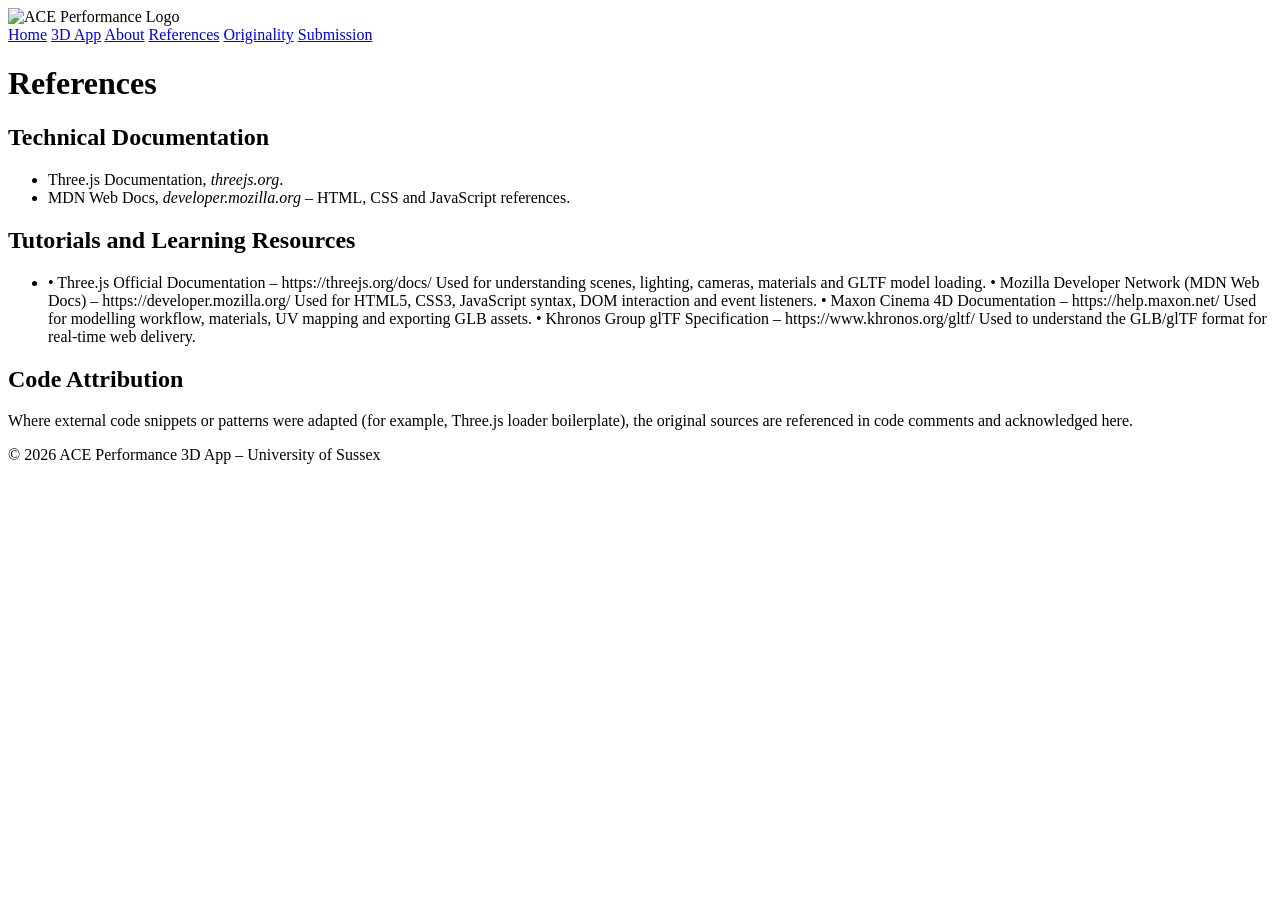
==== references.html @ 4a5968ff "Website HTML" ====
﻿<!-- References section compiled by Aaron W-G.
AI used only to help format publicly available sources clearly. -->

<!DOCTYPE html>
<html lang="en">
<head>
  <meta charset="UTF-8" />
  <title>ACE Performance 3D – References</title>
  <link rel="stylesheet" href="css/StyleSheet1.css" />
</head>
<body>
<header class="site-header">
  <div class="logo">
    <img src="media/logo-header.png"
         alt="ACE Performance Logo"
         class="logo-img">
  </div>

  <nav class="main-nav">
    <a href="index.html" class="active">Home</a>
    <a href="app.html">3D App</a>
    <a href="about.html">About</a>
    <a href="references.html">References</a>
    <a href="statement.html">Originality</a>
    <a href="submission.html">Submission</a>
  </nav>
</header>



  <main class="content">
    <h1>References</h1>

    <section>
      <h2>Technical Documentation</h2>
      <ul>
        <li>Three.js Documentation, <em>threejs.org</em>.</li>
        <li>MDN Web Docs, <em>developer.mozilla.org</em> – HTML, CSS and JavaScript references.</li>
      </ul>
    </section>

    <section>
      <h2>Tutorials and Learning Resources</h2>
      <ul>
        <li>• Three.js Official Documentation – https://threejs.org/docs/
            Used for understanding scenes, lighting, cameras, materials and GLTF model loading.

            • Mozilla Developer Network (MDN Web Docs) – https://developer.mozilla.org/
            Used for HTML5, CSS3, JavaScript syntax, DOM interaction and event listeners.

            • Maxon Cinema 4D Documentation – https://help.maxon.net/
            Used for modelling workflow, materials, UV mapping and exporting GLB assets.

            • Khronos Group glTF Specification – https://www.khronos.org/gltf/
            Used to understand the GLB/glTF format for real-time web delivery.</li>
      </ul>
    </section>

    <section>
      <h2>Code Attribution</h2>
      <p>
        Where external code snippets or patterns were adapted (for example, Three.js loader 
        boilerplate), the original sources are referenced in code comments and acknowledged here.
      </p>
    </section>
  </main>

  <footer class="site-footer">
    <p>&copy; 2026 ACE Performance 3D App – University of Sussex</p>
  </footer>
</body>
</html>
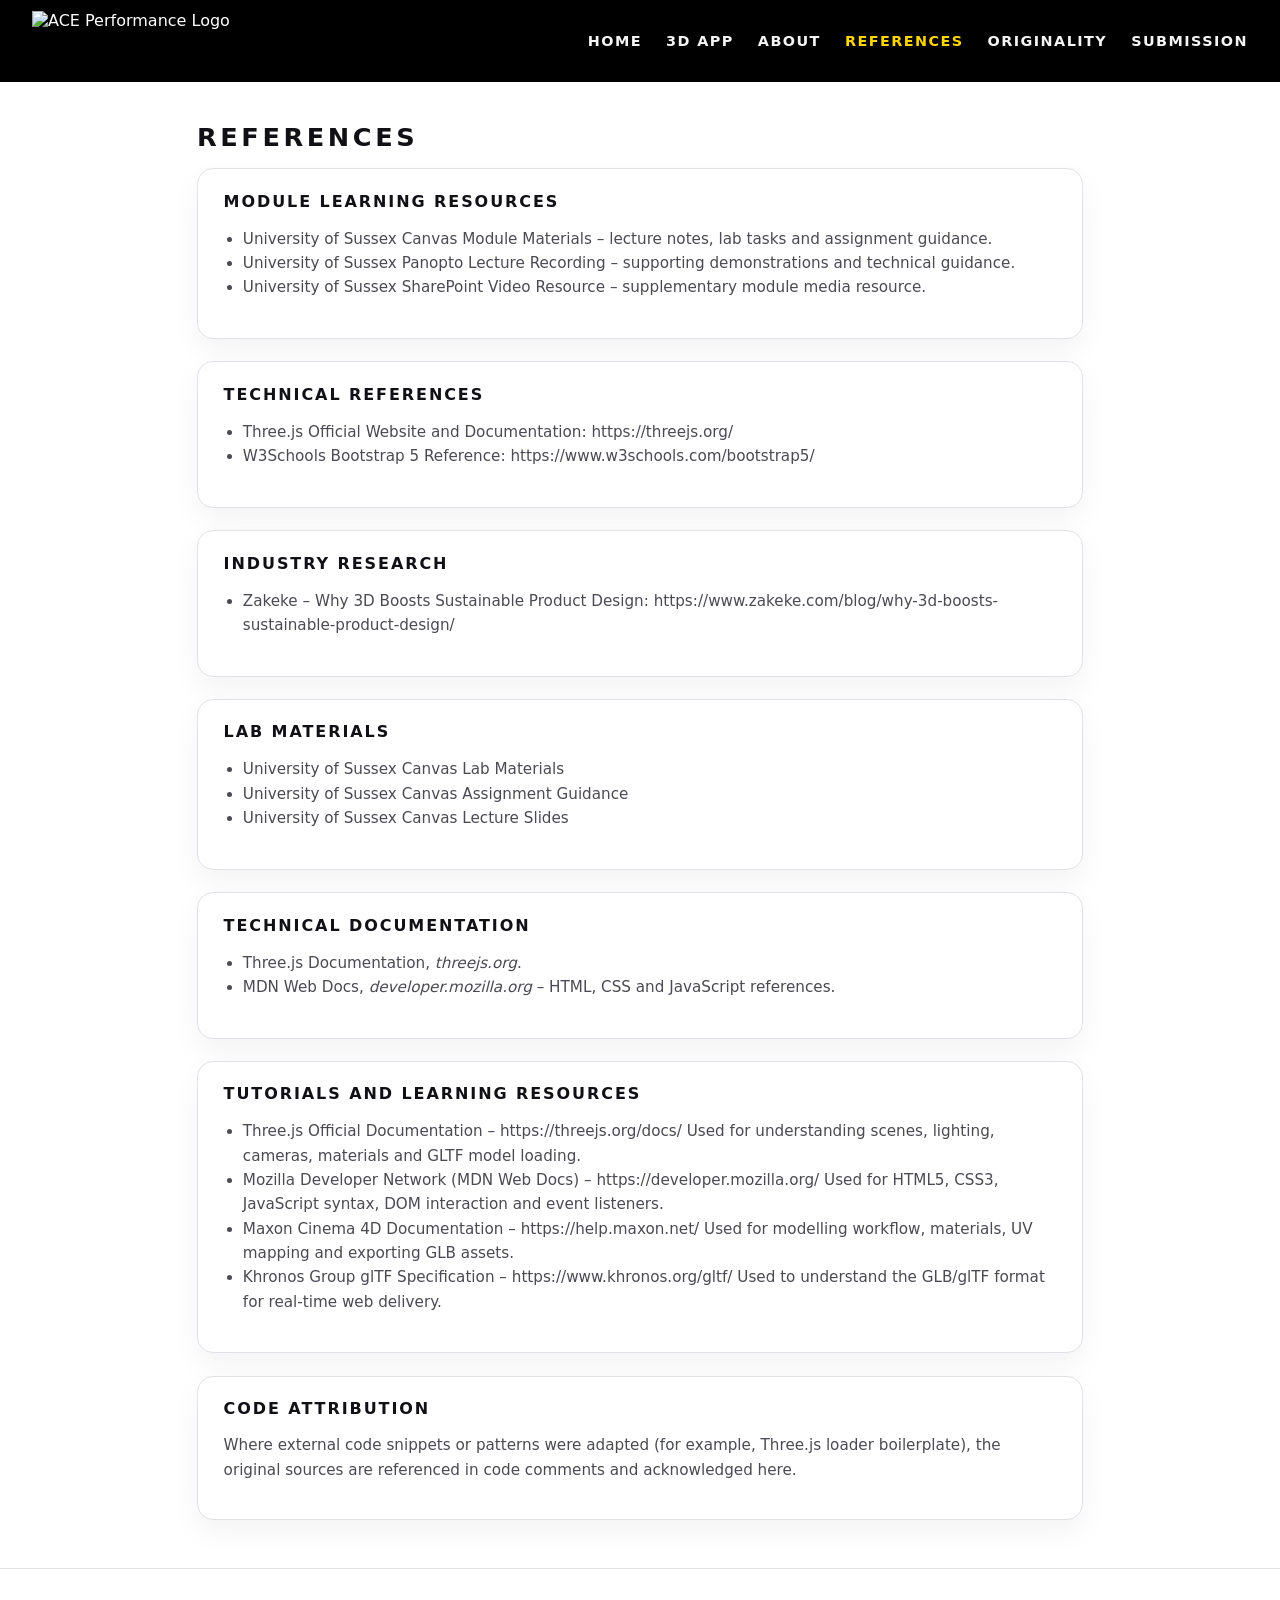
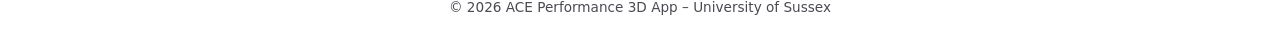
==== commit 0902741f: "UPDATED HTML FILES" ====
--- a/references.html
+++ b/references.html
@@ -17,10 +17,10 @@
   </div>
 
   <nav class="main-nav">
-    <a href="index.html" class="active">Home</a>
+    <a href="index.html"> Home</a>
     <a href="app.html">3D App</a>
     <a href="about.html">About</a>
-    <a href="references.html">References</a>
+    <a href="references.html" class="active">References</a>
     <a href="statement.html">Originality</a>
     <a href="submission.html">Submission</a>
   </nav>
@@ -30,6 +30,66 @@
 
   <main class="content">
     <h1>References</h1>
+
+    <section>
+      <h2>Module Learning Resources</h2>
+
+      <ul>
+        <li>
+          University of Sussex Canvas Module Materials – lecture notes, lab tasks and assignment guidance.
+        </li>
+
+        <li>
+          University of Sussex Panopto Lecture Recording – supporting demonstrations and technical guidance.
+        </li>
+
+        <li>
+          University of Sussex SharePoint Video Resource – supplementary module media resource.
+        </li>
+      </ul>
+    </section>
+
+    <section>
+      <h2>Technical References</h2>
+
+      <ul>
+        <li>
+          Three.js Official Website and Documentation:
+          https://threejs.org/
+        </li>
+
+        <li>
+          W3Schools Bootstrap 5 Reference:
+          https://www.w3schools.com/bootstrap5/
+        </li>
+      </ul>
+    </section>
+
+    <section>
+      <h2>Industry Research</h2>
+
+      <ul>
+        <li>
+          Zakeke – Why 3D Boosts Sustainable Product Design:
+          https://www.zakeke.com/blog/why-3d-boosts-sustainable-product-design/
+        </li>
+      </ul>
+    </section>
+
+    <section>
+      <h2>Lab materials</h2>
+
+      <ul>
+        <li>
+          University of Sussex Canvas Lab Materials
+          </li>
+          <li>University of Sussex Canvas Assignment Guidance</li>
+          
+          <li>University of Sussex Canvas Lecture Slides 
+            </li>
+    
+      </ul>
+    </section>
 
     <section>
       <h2>Technical Documentation</h2>
@@ -42,16 +102,16 @@
     <section>
       <h2>Tutorials and Learning Resources</h2>
       <ul>
-        <li>• Three.js Official Documentation – https://threejs.org/docs/
-            Used for understanding scenes, lighting, cameras, materials and GLTF model loading.
+        <li>Three.js Official Documentation – https://threejs.org/docs/
+            Used for understanding scenes, lighting, cameras, materials and GLTF model loading. </li>
 
-            • Mozilla Developer Network (MDN Web Docs) – https://developer.mozilla.org/
-            Used for HTML5, CSS3, JavaScript syntax, DOM interaction and event listeners.
+            <li>Mozilla Developer Network (MDN Web Docs) – https://developer.mozilla.org/
+            Used for HTML5, CSS3, JavaScript syntax, DOM interaction and event listeners. </li>
 
-            • Maxon Cinema 4D Documentation – https://help.maxon.net/
-            Used for modelling workflow, materials, UV mapping and exporting GLB assets.
+            <li>Maxon Cinema 4D Documentation – https://help.maxon.net/
+            Used for modelling workflow, materials, UV mapping and exporting GLB assets.</li>
 
-            • Khronos Group glTF Specification – https://www.khronos.org/gltf/
+            <li>Khronos Group glTF Specification – https://www.khronos.org/gltf/
             Used to understand the GLB/glTF format for real-time web delivery.</li>
       </ul>
     </section>
--- a/css/StyleSheet1.css
+++ b/css/StyleSheet1.css
@@ -0,0 +1,421 @@
+﻿/* ---------------------------------
+   ACE PERFORMANCE - Fitness / Lifestyle brand
+   Palette: black / white / yellow
+---------------------------------- */
+
+:root {
+  --bg: #ffffff;
+  --bg-alt: #f5f5f7;
+  --text: #101015;
+  --muted: #4a4a52;
+  --accent: #ffd600;      
+  --accent-dark: #e3b900;
+  --border: #e1e1e8;
+}
+
+/* Reset-ish */
+
+*,
+*::before,
+*::after {
+  box-sizing: border-box;
+}
+
+body {
+  margin: 0;
+  font-family: system-ui, -apple-system, BlinkMacSystemFont, "Segoe UI", sans-serif;
+  background: var(--bg);
+  color: var(--text);
+}
+
+/* Header */
+
+.site-header {
+  display: flex;
+  justify-content: space-between;
+  align-items: center;
+  padding: 0.7rem 2rem;
+  background: #000000;
+  color: #ffffff;
+  position: sticky;
+  top: 0;
+  z-index: 20;
+}
+
+.logo-img {
+  height: 60px;
+  width: auto;
+  display: block;
+}
+
+.main-nav {
+  display: flex;
+  align-items: center;
+}
+
+.main-nav a {
+  margin-left: 1.5rem;
+  text-decoration: none;
+  font-size: 0.9rem;
+  font-weight: 700;
+  text-transform: uppercase;
+  letter-spacing: 0.1em;
+  color: #f4f4f4;
+}
+
+.main-nav a:hover {
+  color: var(--accent);
+}
+
+.main-nav a.active {
+  color: var(--accent);
+}
+
+/* Hero section (home) */
+
+.hero {
+  padding: 4rem 2rem 3rem;
+  background: #000000;
+  color: #ffffff;
+}
+
+.hero-content {
+  max-width: 760px;
+}
+
+.hero h1 {
+  font-size: 3rem;
+  margin-bottom: 0.75rem;
+  text-transform: uppercase;
+  letter-spacing: 0.12em;
+}
+
+.hero p {
+  max-width: 520px;
+  font-size: 1.05rem;
+  line-height: 1.6;
+  color: #f3f3f3;
+}
+
+.hero-actions {
+  margin-top: 1.6rem;
+  display: flex;
+  gap: 1rem;
+}
+
+/* Cool buttons */
+
+.btn,
+.controls-panel button {
+  display: inline-block;
+  padding: 0.7rem 1.5rem;
+  border-radius: 999px;
+  border: 2px solid #000000;
+  background: #ffffff;
+  color: #000000;
+  font-size: 0.9rem;
+  font-weight: 800;
+  text-transform: uppercase;
+  letter-spacing: 0.12em;
+  cursor: pointer;
+  text-decoration: none;
+  transition: 0.15s ease-out;
+}
+
+.btn.primary {
+  background: var(--accent);
+  border-color: var(--accent-dark);
+}
+
+.btn.primary:hover {
+  filter: brightness(1.05);
+}
+
+.btn.ghost {
+  background: transparent;
+  color: #ffffff;
+  border-color: #ffffff;
+}
+
+.btn.ghost:hover {
+  background: #ffffff;
+  color: #000000;
+}
+
+.controls-panel button {
+  width: 100%;
+  text-align: left;
+  margin-bottom: 0.5rem;
+}
+
+/* Home grid */
+
+.feature-grid {
+  display: grid;
+  grid-template-columns: repeat(auto-fit, minmax(240px, 1fr));
+  gap: 1.5rem;
+  padding: 2rem;
+  background: var(--bg);
+  border-top: 1px solid var(--border);
+  border-bottom: 1px solid var(--border);
+}
+
+.feature-card {
+  background: #ffffff;
+  border-radius: 16px;
+  padding: 1.5rem;
+  border: 1px solid var(--border);
+  box-shadow: 0 10px 30px rgba(0, 0, 0, 0.05);
+}
+
+.feature-card h2 {
+  margin-top: 0;
+  font-size: 1rem;
+  text-transform: uppercase;
+  letter-spacing: 0.1em;
+}
+
+.feature-card p {
+  font-size: 0.95rem;
+  color: var(--muted);
+}
+
+/* App layout */
+
+.layout {
+  display: grid;
+  grid-template-columns: 2fr 1fr;
+  min-height: calc(100vh - 70px);
+  background: var(--bg-alt);
+}
+
+.viewer-panel {
+  padding: 1.5rem 2rem;
+}
+
+#viewer {
+  width: 100%;
+  height: 72vh;
+  min-height: 500px;
+  border-radius: 20px;
+  background: #f0f0f2;
+  border: 1px solid var(--border);
+  box-shadow: 0 18px 40px rgba(0, 0, 0, 0.08);
+}
+
+.viewer-caption {
+  margin-top: 0.85rem;
+  font-size: 0.9rem;
+  color: var(--muted);
+}
+
+/* Controls panel */
+
+.controls-panel {
+  padding: 1.5rem 2rem;
+  background: #ffffff;
+  border-left: 1px solid var(--border);
+}
+
+.controls-panel h2 {
+  margin-top: 0;
+  font-size: 1rem;
+  text-transform: uppercase;
+  letter-spacing: 0.12em;
+}
+
+.controls-panel h3 {
+  margin-top: 1.2rem;
+  margin-bottom: 0.4rem;
+  font-size: 0.8rem;
+  text-transform: uppercase;
+  letter-spacing: 0.14em;
+  color: var(--muted);
+}
+
+.controls-panel button {
+  background: #ffffff;
+  border-color: #000000;
+}
+
+.controls-panel button:hover {
+ 
+  background:#ffd400;
+  color:#000;
+  transform:translateY(-2px);
+  transition:0.2s;
+}
+
+#model-description {
+  font-size: 0.9rem;
+  color: var(--muted);
+  margin-top: 0.6rem;
+}
+
+.graffiti-tag {
+  font-family: "Permanent Marker", system-ui, sans-serif; 
+  font-size: 1.4rem;
+  color: var(--accent);
+  text-transform: uppercase;
+  letter-spacing: 0.05em;
+}
+
+
+.underline-scribble {
+  position: relative;
+  display: inline-block;
+}
+
+.underline-scribble::after {
+  content: "";
+  position: absolute;
+  left: 0;
+  right: 0;
+  bottom: -6px;
+  height: 6px;
+  background: var(--accent);
+  transform: skewX(-12deg);
+}
+
+/* Content pages */
+
+.content {
+  max-width: 950px;
+  margin: 2.5rem auto 3rem;
+  padding: 0 2rem;
+}
+
+.content h1 {
+  font-size: 1.6rem;
+  text-transform: uppercase;
+  letter-spacing: 0.14em;
+  margin-bottom: 1rem;
+}
+
+.content section {
+  background: #ffffff;
+  border-radius: 16px;
+  border: 1px solid var(--border);
+  padding: 1.4rem 1.6rem;
+  margin-bottom: 1.4rem;
+  box-shadow: 0 12px 30px rgba(0, 0, 0, 0.05);
+}
+
+.content h2 {
+  font-size: 1rem;
+  text-transform: uppercase;
+  letter-spacing: 0.12em;
+  margin-top: 0;
+}
+
+.content p,
+.content li {
+  font-size: 0.95rem;
+  color: var(--muted);
+  line-height: 1.6;
+}
+
+.content ul {
+  padding-left: 1.2rem;
+}
+
+/* Footer  */
+
+.site-footer {
+  padding: 1rem 2rem;
+  border-top: 1px solid var(--border);
+  background: #ffffff;
+  font-size: 0.85rem;
+  color: var(--muted);
+  text-align: center;
+}
+
+/* Responsive stuff */
+
+@media (max-width: 900px) {
+  .site-header {
+    flex-direction: column;
+    align-items: flex-start;
+    gap: 0.4rem;
+  }
+
+  .main-nav {
+    flex-wrap: wrap;
+  }
+
+  .layout {
+    grid-template-columns: 1fr;
+  }
+
+  #viewer {
+    height: 60vh;
+  }
+}
+
+/* Table for testing */
+
+.testing-table {
+  width: 100%;
+  border-collapse: collapse;
+  margin-top: 1rem;
+  background: #111;
+  color: white;
+  border-radius: 10px;
+  overflow: hidden;
+}
+
+.testing-table th {
+  background: #ffd400;
+  color: black;
+  text-align: left;
+  padding: 12px;
+}
+
+.testing-table td {
+  padding: 12px;
+  border-bottom: 1px solid #333;
+}
+
+.testing-table tr:hover {
+  background: #1d1d1d;
+}
+
+.testing-table td:last-child {
+  font-weight: bold;
+  color: #4cff7a;
+}
+
+
+/* Cross browser screenshots */
+
+.browser-gallery {
+  display: grid;
+  grid-template-columns: repeat(auto-fit, minmax(260px, 1fr));
+  gap: 1.5rem;
+  margin-top: 1rem;
+}
+
+.browser-gallery figure {
+  margin: 0;
+  background: #111;
+  border: 2px solid #2a2a2a;
+  border-radius: 12px;
+  padding: 0.75rem;
+}
+
+.browser-gallery img {
+  width: 100%;
+  max-width: 320px;
+  height: auto;
+  display: block;
+  margin: 0 auto;
+  border-radius: 8px;
+  object-fit: contain;
+}
+
+.browser-gallery figcaption {
+  margin-top: 0.75rem;
+  font-size: 0.9rem;
+  color: #b7b7c5;
+  text-align: center;
+}
